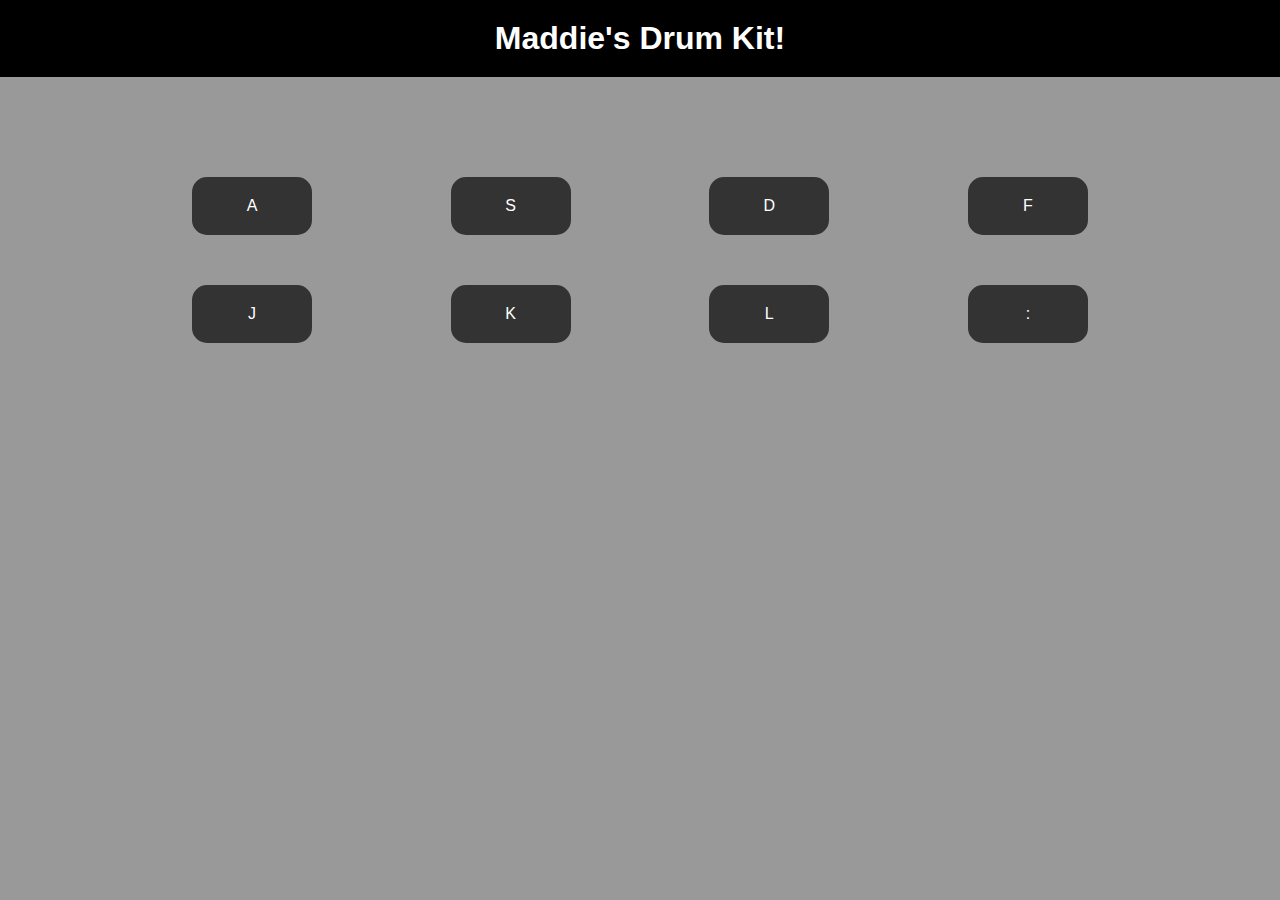
==== DrumKit/index.html @ 08ad856f "UI for Drum Project" ====
<!DOCTYPE html>
<html lang="en">

<head>
    <meta charset="UTF-8">
    <meta name="viewport" content="width=device-width, initial-scale=1.0">
    <meta http-equiv="X-UA-Compatible" content="ie=edge">
    <title>Drums!</title>
    <link rel="stylesheet" href="main.css">
</head>

<body>
    <h1>Maddie's Drum Kit!</h1>
    <div class="container">

        <div id="row">
            <div class="key">A</div>
            <div class="key">S</div>
            <div class="key">D</div>
            <div class="key">F</div>
        </div>
        <div id="row">
            <div class="key">J</div>
            <div class="key">K</div>
            <div class="key">L</div>
            <div class="key">:</div>
        </div>
    </div>
</body>

</html>
---- DrumKit/main.css ----
*{
    font-family: sans-serif;
    background-color: #999;
}
body{
    margin: 0px;
}
.container{
    text-align: center;
    width: 70%;
    margin: 0 auto;
    
}    

h1{
    color: white;
    background-color: black;
    padding: 20px;
    text-align: center;
    margin-top: 0px;
    margin-bottom: 100px;
}

#row{
    color: white;
    display: flex;
    justify-content: space-between;
    margin-bottom: 50px;
}
   
.key{
    background-color: #333;
    border-radius: 15px;
    padding: 20px;
    min-width: 80px;
    text-align: center;
}

.key:hover{
    background-color: black;
    transform: scale(1.1);
}
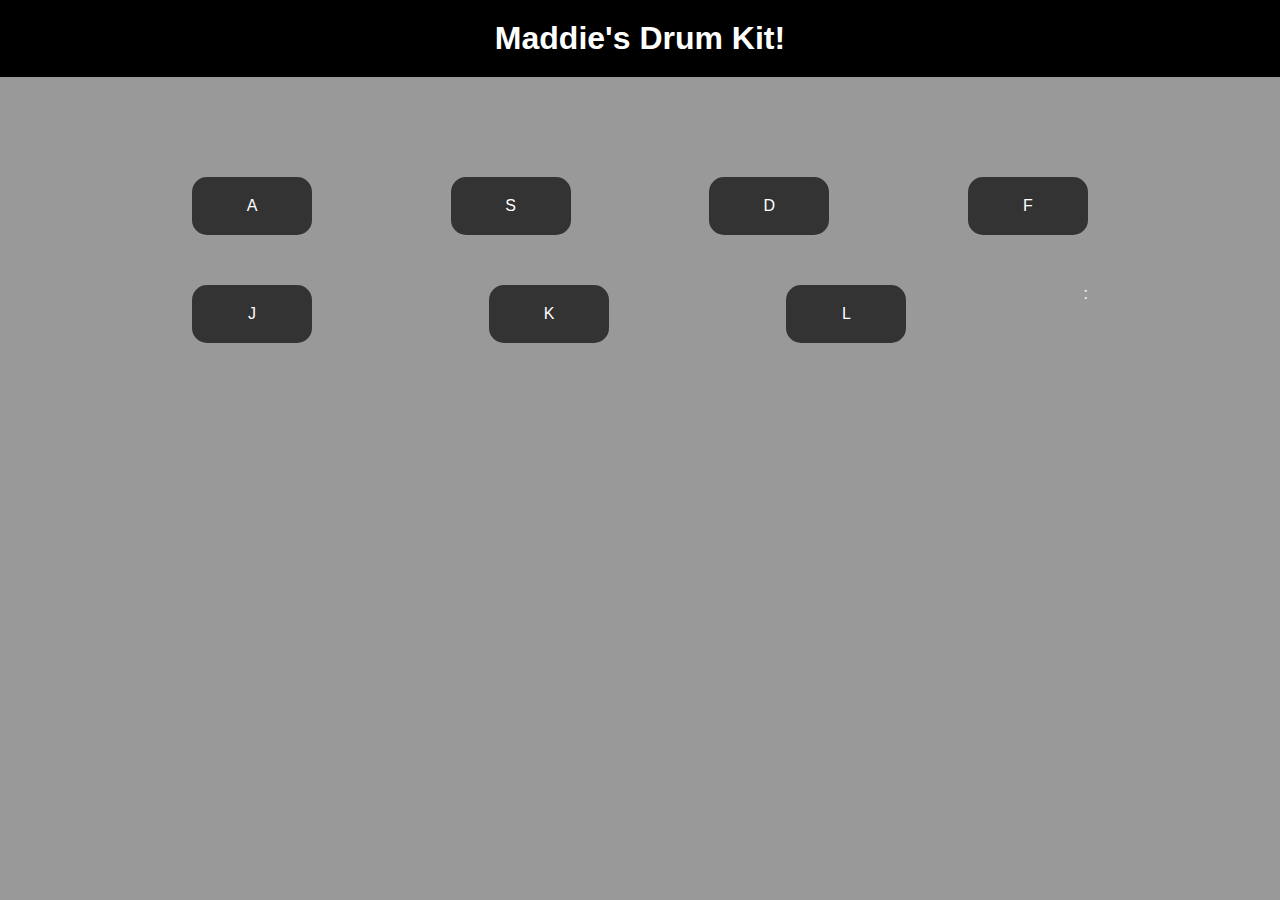
==== commit be76fa04: "Key Numbers" ====
--- a/DrumKit/index.html
+++ b/DrumKit/index.html
@@ -14,18 +14,19 @@
     <div class="container">
 
         <div id="row">
-            <div class="key">A</div>
-            <div class="key">S</div>
-            <div class="key">D</div>
-            <div class="key">F</div>
+            <div data-key="65" class="key">A</div>
+            <div data-key="83" class="key">S</div>
+            <div data-key="68" class="key">D</div>
+            <div data-key="70" class="key">F</div>
         </div>
         <div id="row">
-            <div class="key">J</div>
-            <div class="key">K</div>
-            <div class="key">L</div>
-            <div class="key">:</div>
+            <div data-key="74" class="key">J</div>
+            <div data-key="75" class="key">K</div>
+            <div data-key="76" class="key">L</div>
+            <div data-key="186" ;class="key">:</div>
         </div>
     </div>
+    <script src="index.js"></script>
 </body>
 
 </html>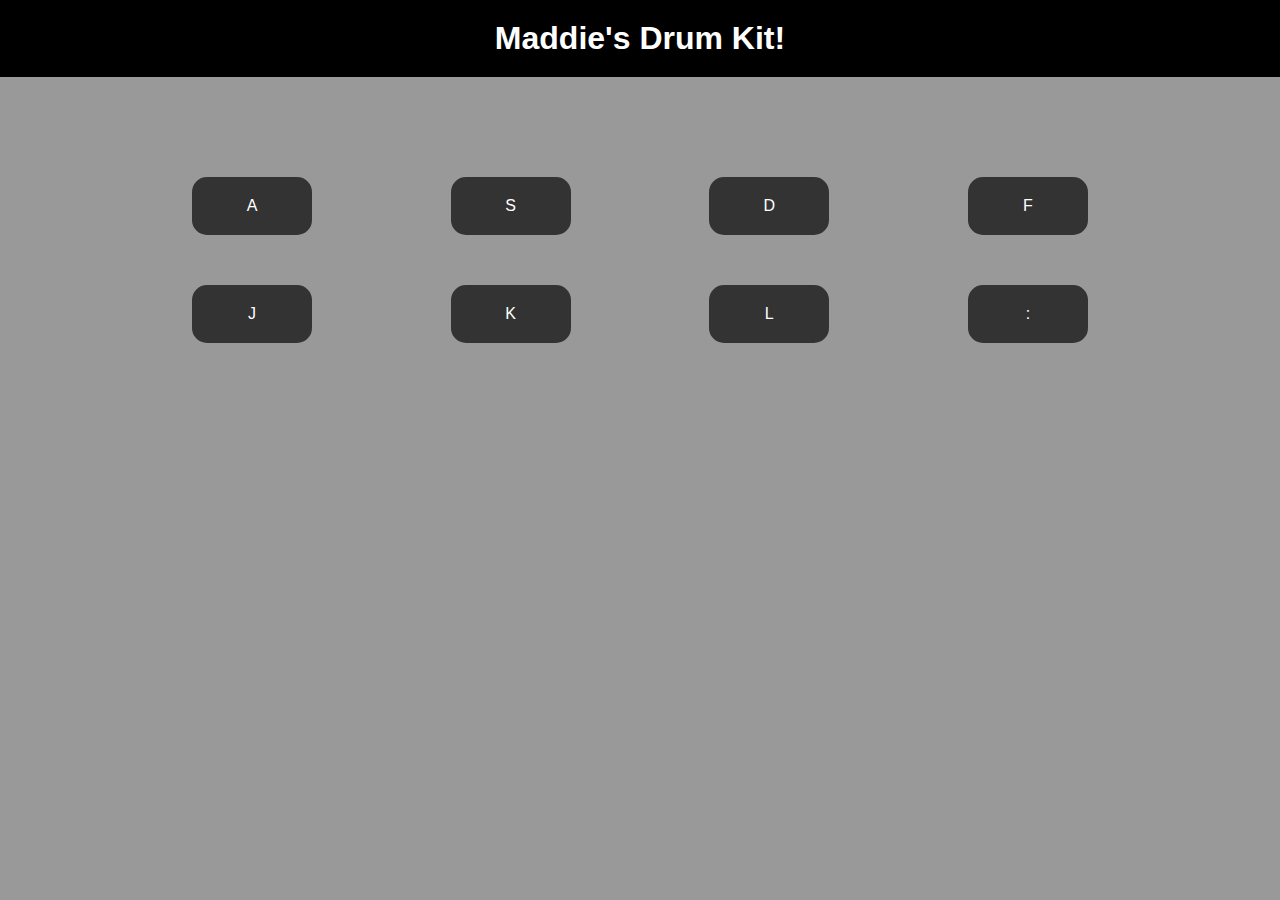
==== commit dbca10f8: "Sounds" ====
--- a/DrumKit/index.html
+++ b/DrumKit/index.html
@@ -14,7 +14,7 @@
     <div class="container">
 
         <div id="row">
-            <div data-key="65" class="key">A</div>
+            <div data-key="65" class="key" src="sounds/bear.wav">A</div>
             <div data-key="83" class="key">S</div>
             <div data-key="68" class="key">D</div>
             <div data-key="70" class="key">F</div>
@@ -23,9 +23,18 @@
             <div data-key="74" class="key">J</div>
             <div data-key="75" class="key">K</div>
             <div data-key="76" class="key">L</div>
-            <div data-key="186" ;class="key">:</div>
+            <div data-key="186" class="key">:</div>
         </div>
     </div>
+
+    <audio data-key="65" src="sounds/bear.wav"></audio>
+    <audio data-key="83" src="sounds/bird.wav"></audio>
+    <audio data-key="68" src="sounds/bison.wav"></audio>
+    <audio data-key="70" src="sounds/cat.wav"></audio>
+    <audio data-key="74" src="sounds/chicken.wav"></audio>
+    <audio data-key="75" src="sounds/cow.wav"></audio>
+    <audio data-key="76" src="sounds/dog.wav"></audio>
+    <audio data-key="186" src="sounds/purr.wav"></audio>
     <script src="index.js"></script>
 </body>
 
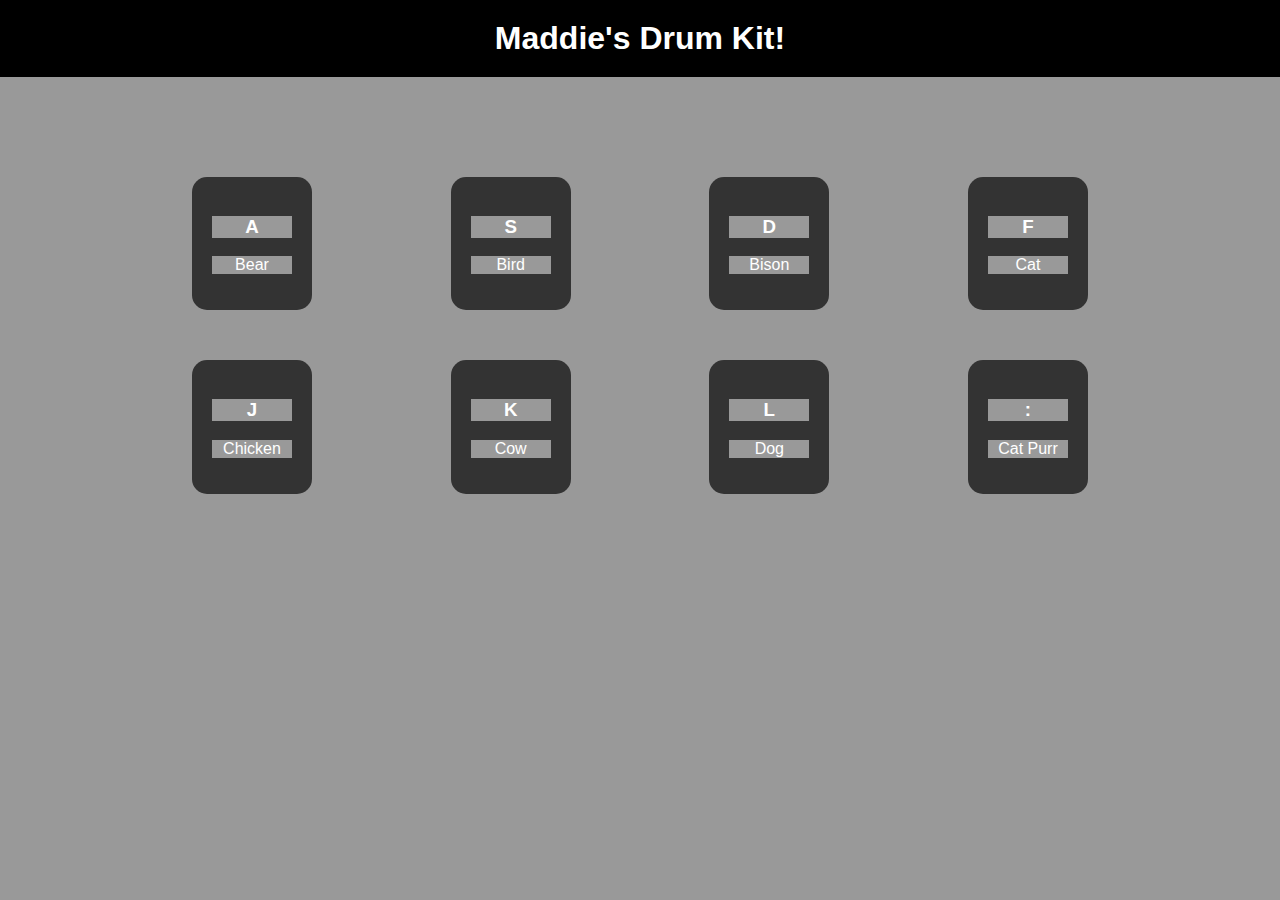
==== commit 30171ffb: "Labels" ====
--- a/DrumKit/index.html
+++ b/DrumKit/index.html
@@ -14,16 +14,40 @@
     <div class="container">
 
         <div id="row">
-            <div data-key="65" class="key" src="sounds/bear.wav">A</div>
-            <div data-key="83" class="key">S</div>
-            <div data-key="68" class="key">D</div>
-            <div data-key="70" class="key">F</div>
+            <div data-key="65" class="key" src="sounds/bear.wav">
+                <h3>A</h3>
+                <p>Bear</p>
+            </div>
+            <div data-key="83" class="key">
+                <h3>S</h3>
+                <p>Bird</p>
+            </div>
+            <div data-key="68" class="key">
+                <h3>D</h3>
+                <p>Bison</p>
+            </div>
+            <div data-key="70" class="key">
+                <h3>F</h3>
+                <p>Cat</p>
+            </div>
         </div>
         <div id="row">
-            <div data-key="74" class="key">J</div>
-            <div data-key="75" class="key">K</div>
-            <div data-key="76" class="key">L</div>
-            <div data-key="186" class="key">:</div>
+            <div data-key="74" class="key">
+                <h3>J</h3>
+                <p>Chicken</p>
+            </div>
+            <div data-key="75" class="key">
+                <h3>K</h3>
+                <p>Cow</p>
+            </div>
+            <div data-key="76" class="key">
+                <h3>L</h3>
+                <p>Dog</p>
+            </div>
+            <div data-key="186" class="key">
+                <h3>:</h3>
+                <p>Cat Purr</p>
+            </div>
         </div>
     </div>
 
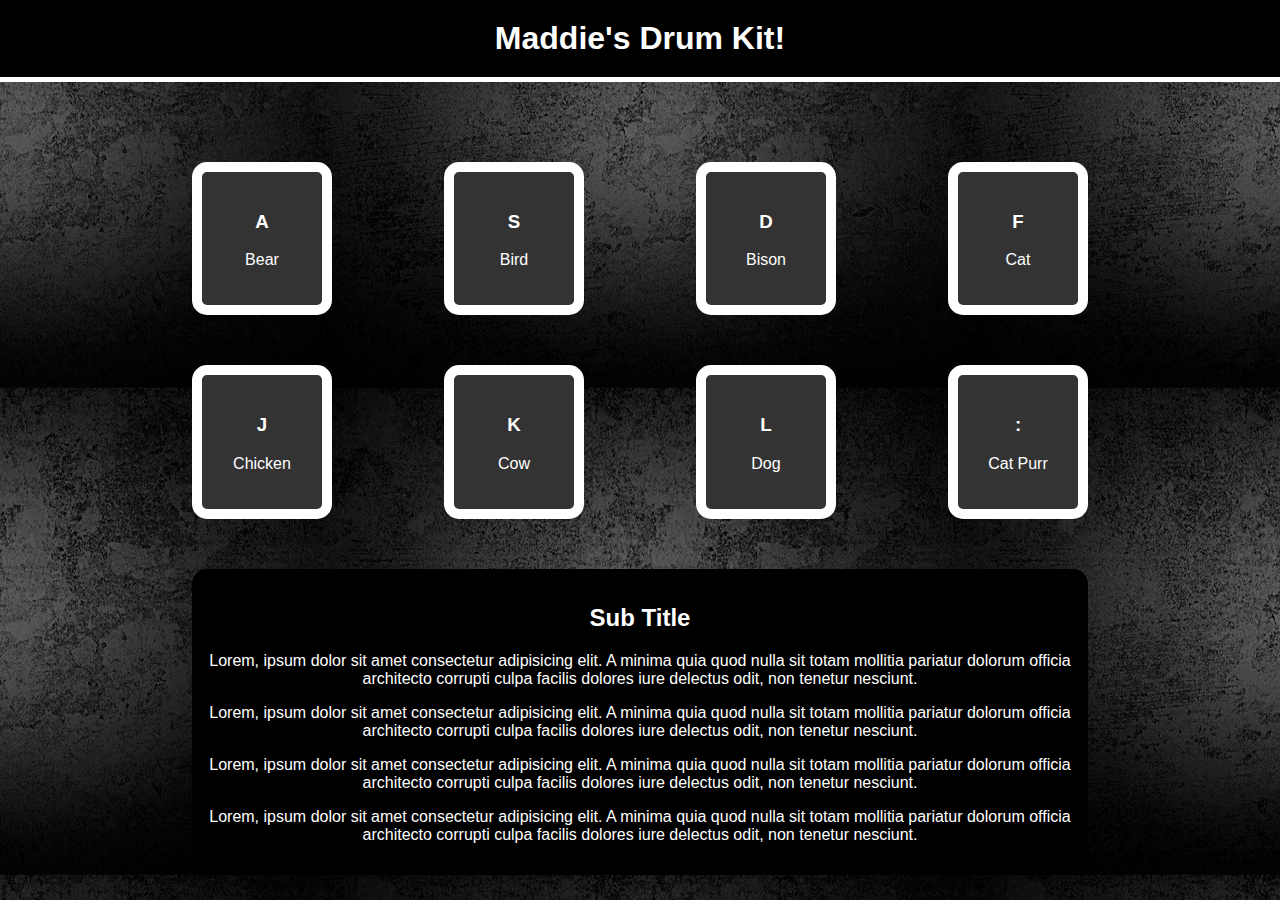
==== commit 768f03b0: "Background and Text Box" ====
--- a/DrumKit/index.html
+++ b/DrumKit/index.html
@@ -48,6 +48,23 @@
                 <h3>:</h3>
                 <p>Cat Purr</p>
             </div>
+           
+        </div>
+        <div class = "textBox">
+                <h2>Sub Title</h2>
+                <p>Lorem, ipsum dolor sit amet consectetur adipisicing elit. A minima quia quod nulla sit totam mollitia
+                        pariatur dolorum officia architecto corrupti culpa facilis dolores iure delectus odit, non tenetur
+                        nesciunt.</p>
+                        <p>Lorem, ipsum dolor sit amet consectetur adipisicing elit. A minima quia quod nulla sit totam mollitia
+                                pariatur dolorum officia architecto corrupti culpa facilis dolores iure delectus odit, non tenetur
+                                nesciunt.</p>
+                                <p>Lorem, ipsum dolor sit amet consectetur adipisicing elit. A minima quia quod nulla sit totam mollitia
+                                        pariatur dolorum officia architecto corrupti culpa facilis dolores iure delectus odit, non tenetur
+                                        nesciunt.</p>
+                                        <p>Lorem, ipsum dolor sit amet consectetur adipisicing elit. A minima quia quod nulla sit totam mollitia
+                                                pariatur dolorum officia architecto corrupti culpa facilis dolores iure delectus odit, non tenetur
+                                                nesciunt.</p>
+                                                
         </div>
     </div>
 
--- a/DrumKit/main.css
+++ b/DrumKit/main.css
@@ -1,9 +1,10 @@
 *{
     font-family: sans-serif;
-    background-color: #999;
 }
 body{
     margin: 0px;
+    background-color: rgb(19, 19, 19);
+    background: url(black.jpg)  bottom;
 }
 .container{
     text-align: center;
@@ -11,6 +12,10 @@
     margin: 0 auto;
     
 }    
+p{
+    color: white;
+    background-color: none;
+}
 
 h1{
     color: white;
@@ -18,9 +23,12 @@
     padding: 20px;
     text-align: center;
     margin-top: 0px;
-    margin-bottom: 100px;
+    margin-bottom: 80px;
+    border-bottom: 5px solid white;
 }
-
+h2{
+    color: white;
+}
 #row{
     color: white;
     display: flex;
@@ -30,13 +38,26 @@
    
 .key{
     background-color: #333;
+    border: 10px solid white;
     border-radius: 15px;
     padding: 20px;
     min-width: 80px;
     text-align: center;
+    transition: all 1.0s;
 }
-
+.playing{
+    background-color: tomato;
+    transform: scale(1.1);
+    box-shadow: 0px 0px 50px rgba(255, 99, 71, 0.445);
+}
 .key:hover{
     background-color: black;
     transform: scale(1.1);
+    box-shadow: 0px 0px 50px rgba(255, 255, 255, 0.829);
+}
+
+.textBox{
+    background-color: black;
+    border-radius: 15px;
+    padding: 15px;
 }